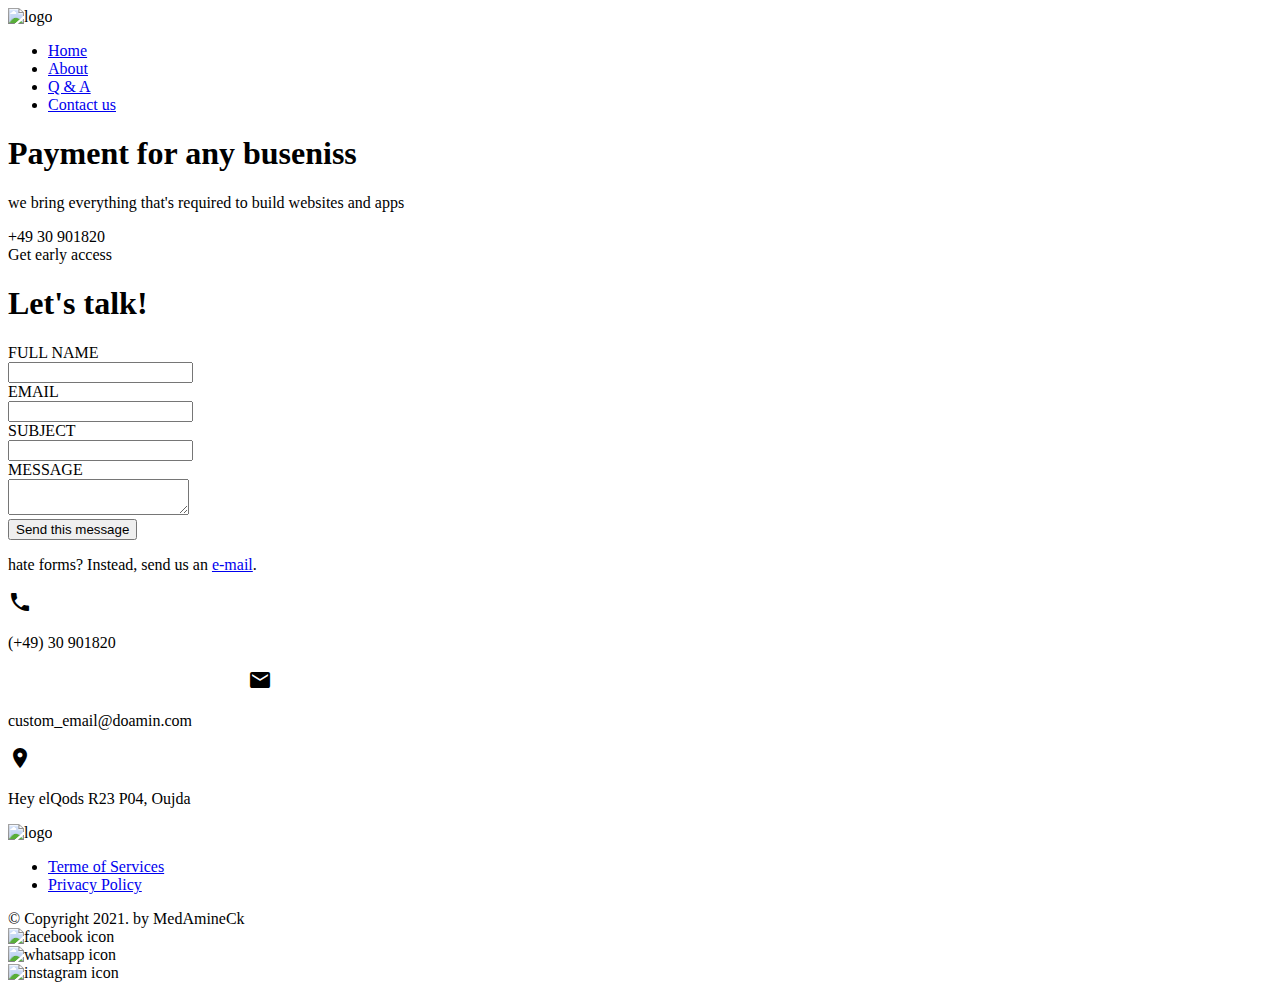
==== index.html @ a4d16747 "contact us path" ====
<!doctype html>
<html class="no-js" lang="en">

<head>
  <meta charset="utf-8">
  <title>Welcome | Consulting</title>
  <meta name="description" content="">
  <meta name="viewport" content="width=device-width, initial-scale=1">

  <meta property="og:title" content="">
  <meta property="og:type" content="">
  <meta property="og:url" content="">
  <meta property="og:image" content="">

  <link rel="manifest" href="site.webmanifest">
  <link rel="apple-touch-icon" href="icon.png">
  <!-- Place favicon.ico in the root directory -->

  <link rel="stylesheet" href="css/normalize.css">
  <link rel="stylesheet" href="css/main.css">
  <link rel="stylesheet" href="css/style.css">

  <!-- responsiveness -->
  <link rel="stylesheet" href="css/desktop/home.css" media="screen and (min-width: 768px)">
  <link rel="stylesheet" href="css/mobile/home.css" media="screen and (max-width: 767px)">

  <!-- addons -->
  <link href="https://fonts.googleapis.com/icon?family=Material+Icons" rel="stylesheet">

  <meta name="theme-color" content="#fafafa">
</head>

<body>

  <!-- Add your site or application content here -->
  <header>
    <div class="logo">
      <img src="./img/logo/logo.png" alt="logo">
    </div>
    <nav>
      <ul>
        <li><a href="#" class="active">Home</a></li>
        <li><a href="#">About</a></li>
        <li><a href="#">Q & A</a></li>
        <li class="contact_us"><a href="./pages/contact_us.html" class="flex_center">Contact us</a></li>
      </ul>
    </nav>
    <div class="nav_tab_icon">
      <div class="item"></div>
      <div class="item"></div>
      <div class="item"></div>
    </div>
  </header>
  <main>
    <div class="container">
      <h1><span>Payment</span> for
        any <span>buseniss</span></h1>
      <section class="main-video">
        <div class="player-btn_container flex_center">
          <div class="player-btn animated"></div>
        </div>
      </section>
      <p>we bring everything that's required to build websites and apps </p>
      <div class="call_action">
        <div class="flag"></div>
        <div class="phone">+49 30 901820</div>
        <div class="label flex_center">Get early access</div>
      </div>
    </div>
  </main>
  <section class="contact_us">
    <div class="container">
      <h1>Let's talk!</h1>
      <div class="right">
        <div class="field">
          <label for="name">FULL NAME</label> <br>
          <input type="text" name="name" id="name">
        </div>
        <div class="field">
          <label for="email">EMAIL</label> <br>
          <input type="email" name="email" id="email">
        </div>
        <div class="field">
          <label for="sub">SUBJECT</label> <br>
          <input type="text" name="sub" id="sub">
        </div>
        <div class="field">
          <label for="message">MESSAGE</label> <br>
          <textarea name="message" id="message"></textarea>
        </div>
        <button type="submit" id="sendMailBtn">Send this message</button>
      </div>
      <div class="left">
        <p>hate forms? Instead, send us an <a href="mailto:oriental24h@gmail.com">e-mail</a>.</p>
        <div class="contact_info">
          <div class="item">
            <div class="icon">
              <span class="material-icons">
                phone
              </span>
            </div>
            <p>(+49) 30 901820</p>
          </div>
          <div class="item">
            <div class="icon">
              <span class="material-icons">
                alternate_email
              </span>
            </div>
            <p>custom_email@doamin.com</p>
          </div>
          <div class="item">
            <div class="icon">
              <span class="material-icons">
                place
              </span>
            </div>
            <p>Hey elQods R23 P04, Oujda</p>
          </div>
        </div>
      </div>
    </div>
  </section>
  <footer>
    <div class="logo">
      <img src="img/logo/logo.png" alt="logo">
    </div>
    <ul>
      <li><a href="#">Terme of Services</a></li>
      <li><a href="#">Privacy Policy</a></li>
    </ul>
    <span class="copyright">© Copyright 2021. by MedAmineCk</span>
    <div class="social_media">
      <div class="item flex_center facebook">
        <img src="img/social_media/facebook.svg" alt="facebook icon">
      </div>
      <div class="item flex_center whatsapp">
        <img src="img/social_media/whatsapp.svg" alt="whatsapp icon">
      </div>
      <div class="item flex_center instagram">
        <img src="img/social_media/instagram.svg" alt="instagram icon">
      </div>
    </div>
  </footer>

  <script src="js/vendor/modernizr-3.11.2.min.js"></script>
  <script src="js/vendor/jquery-3.5.1.min.js"></script>
  <script src="js/plugins.js"></script>
  <script src="js/main.js"></script>

  <script>
    //switch to js files according to device (desk, mobile)
    if (screen && screen.width < 767) {
      document.write('<script type="text/javascript" src="js/mobile.js"><\/script>');
    } else {
      document.write('<script type="text/javascript" src="js/desktop.js"><\/script>');
    }

  </script>

  <!-- Google Analytics: change UA-XXXXX-Y to be your site's ID. -->
  <!--
  <script>
    window.ga = function () { ga.q.push(arguments) }; ga.q = []; ga.l = +new Date;
    ga('create', 'UA-XXXXX-Y', 'auto'); ga('set', 'anonymizeIp', true); ga('set', 'transport', 'beacon'); ga('send', 'pageview')
  </script>
  <script src="https://www.google-analytics.com/analytics.js" async></script>
  -->
</body>

</html>
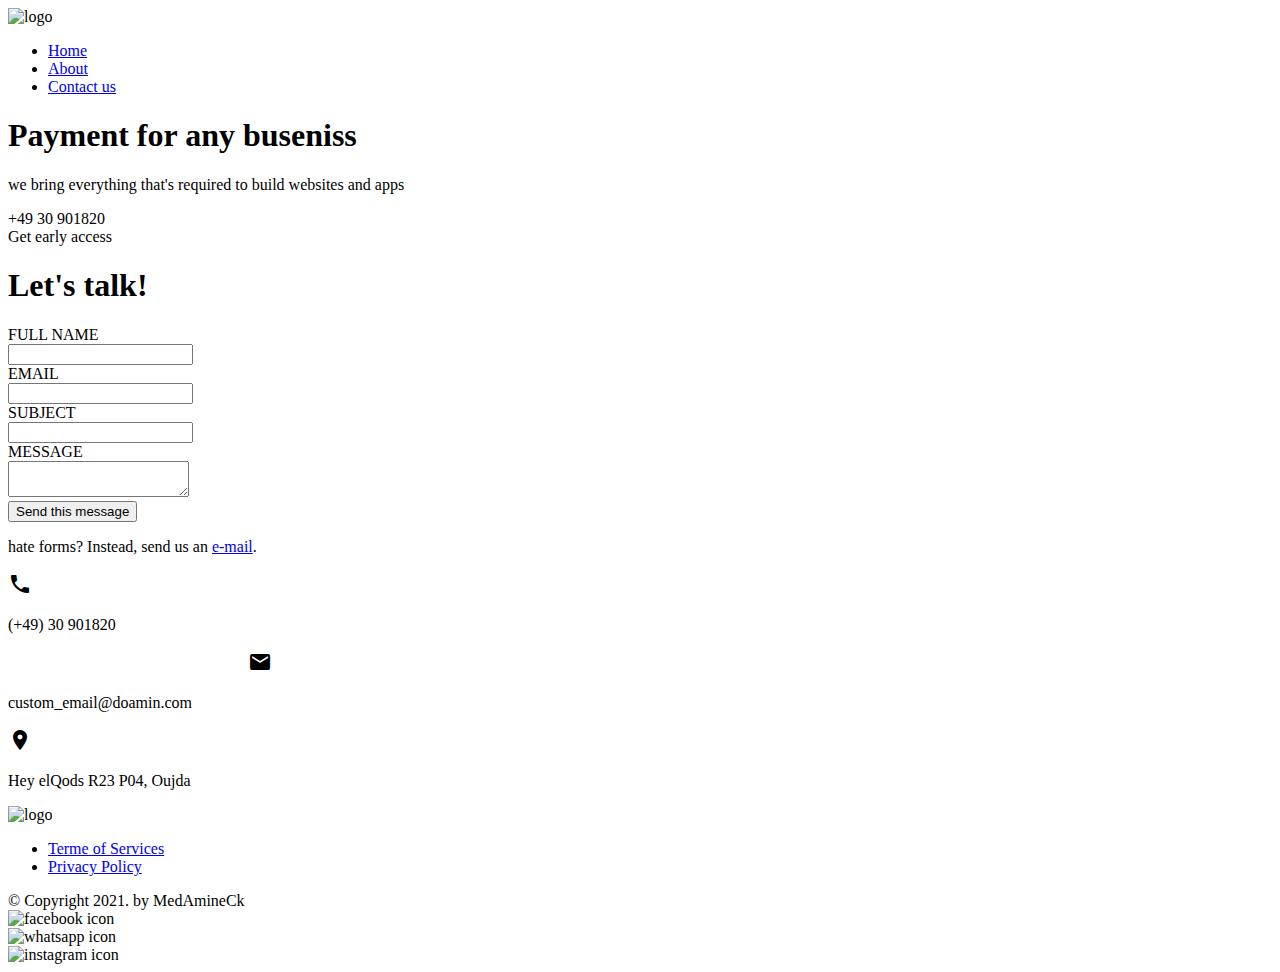
==== commit eee4bd7e: "delete Q & A" ====
--- a/index.html
+++ b/index.html
@@ -41,7 +41,6 @@
       <ul>
         <li><a href="#" class="active">Home</a></li>
         <li><a href="#">About</a></li>
-        <li><a href="#">Q & A</a></li>
         <li class="contact_us"><a href="./pages/contact_us.html" class="flex_center">Contact us</a></li>
       </ul>
     </nav>
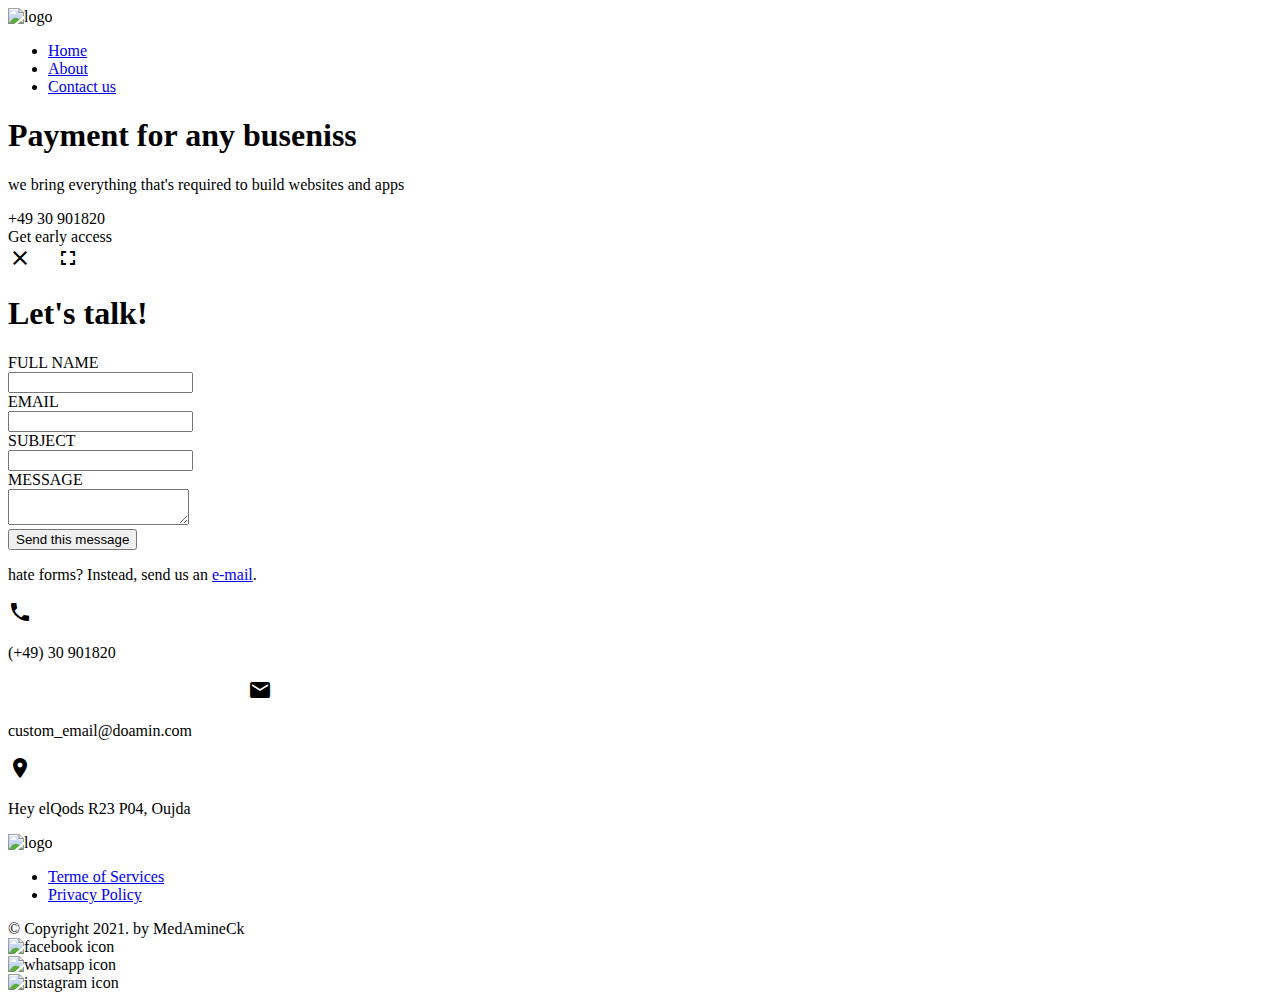
==== commit adc2e6a8: "video player" ====
--- a/index.html
+++ b/index.html
@@ -21,8 +21,8 @@
   <link rel="stylesheet" href="css/style.css">
 
   <!-- responsiveness -->
-  <link rel="stylesheet" href="css/desktop/home.css" media="screen and (min-width: 768px)">
-  <link rel="stylesheet" href="css/mobile/home.css" media="screen and (max-width: 767px)">
+  <link rel="stylesheet" href="css/desktop/home.css" media="screen and (min-width: 820px)">
+  <link rel="stylesheet" href="css/mobile/home.css" media="screen and (max-width: 820px)">
 
   <!-- addons -->
   <link href="https://fonts.googleapis.com/icon?family=Material+Icons" rel="stylesheet">
@@ -34,7 +34,7 @@
 
   <!-- Add your site or application content here -->
   <header>
-    <div class="logo">
+    <div class="logo" onclick="window.location.reload();">
       <img src="./img/logo/logo.png" alt="logo">
     </div>
     <nav>
@@ -67,6 +67,16 @@
       </div>
     </div>
   </main>
+  <section class="video_container hidden">
+    <div class="icon close flex_center" onclick="close_video();">
+      <span class="material-icons">
+        close_fullscreen
+      </span>
+    </div>
+    <div class="videoWrapper absolute_center">
+    </div>
+    </div>
+  </section>
   <section class="contact_us">
     <div class="container">
       <h1>Let's talk!</h1>
--- a/css/mobile/home.css
+++ b/css/mobile/home.css
@@ -0,0 +1,727 @@
+@import url("https://fonts.googleapis.com/css?family=Roboto&display=swap");
+@import url("https://fonts.googleapis.com/css?family=Montserrat&display=swap");
+/*@import url('https://fonts.googleapis.com/css2?family=Indie+Flower&display=swap');
+*/
+* {
+  margin: 0;
+  padding: 0;
+  -webkit-box-sizing: border-box;
+          box-sizing: border-box;
+  font-family: "Roboto", sans-serif;
+}
+
+.hidden {
+  display: none;
+}
+
+.absolute_center {
+  position: absolute;
+  top: 50%;
+  left: 50%;
+  -webkit-transform: translate(-50%, -50%);
+          transform: translate(-50%, -50%);
+}
+
+.flex_center {
+  display: -webkit-box;
+  display: -ms-flexbox;
+  display: flex;
+  -webkit-box-pack: center;
+      -ms-flex-pack: center;
+          justify-content: center;
+  -webkit-box-align: center;
+      -ms-flex-align: center;
+          align-items: center;
+}
+
+a {
+  text-decoration: none;
+  color: #2e43ff;
+  cursor: pointer;
+}
+
+button:hover {
+  cursor: pointer;
+}
+
+button,
+input {
+  outline: none;
+  border: none;
+  border-radius: 4px;
+}
+
+body,
+.scroll {
+  -webkit-tap-highlight-color: rgba(0, 0, 0, 0);
+  -webkit-tap-highlight-color: transparent;
+}
+
+body::-webkit-scrollbar,
+.scroll::-webkit-scrollbar {
+  width: 10px;
+  background: #000;
+}
+
+body::-webkit-scrollbar-track,
+.scroll::-webkit-scrollbar-track {
+  -webkit-box-shadow: inset 0px 0px 6px rgba(0, 0, 0, 0.3);
+  background-color: #f5f5f5;
+}
+
+.animated {
+  -webkit-animation-duration: 1s;
+          animation-duration: 1s;
+  -webkit-animation-fill-mode: both;
+          animation-fill-mode: both;
+}
+
+@-webkit-keyframes rubberBand {
+  0% {
+    -webkit-transform: scaleX(1);
+            transform: scaleX(1);
+  }
+  30% {
+    -webkit-transform: scale3d(1.25, 0.75, 1);
+            transform: scale3d(1.25, 0.75, 1);
+  }
+  40% {
+    -webkit-transform: scale3d(0.75, 1.25, 1);
+            transform: scale3d(0.75, 1.25, 1);
+  }
+  50% {
+    -webkit-transform: scale3d(1.15, 0.85, 1);
+            transform: scale3d(1.15, 0.85, 1);
+  }
+  65% {
+    -webkit-transform: scale3d(0.95, 1.05, 1);
+            transform: scale3d(0.95, 1.05, 1);
+  }
+  75% {
+    -webkit-transform: scale3d(1.05, 0.95, 1);
+            transform: scale3d(1.05, 0.95, 1);
+  }
+  to {
+    -webkit-transform: scaleX(1);
+            transform: scaleX(1);
+  }
+}
+
+@keyframes rubberBand {
+  0% {
+    -webkit-transform: scaleX(1);
+            transform: scaleX(1);
+  }
+  30% {
+    -webkit-transform: scale3d(1.25, 0.75, 1);
+            transform: scale3d(1.25, 0.75, 1);
+  }
+  40% {
+    -webkit-transform: scale3d(0.75, 1.25, 1);
+            transform: scale3d(0.75, 1.25, 1);
+  }
+  50% {
+    -webkit-transform: scale3d(1.15, 0.85, 1);
+            transform: scale3d(1.15, 0.85, 1);
+  }
+  65% {
+    -webkit-transform: scale3d(0.95, 1.05, 1);
+            transform: scale3d(0.95, 1.05, 1);
+  }
+  75% {
+    -webkit-transform: scale3d(1.05, 0.95, 1);
+            transform: scale3d(1.05, 0.95, 1);
+  }
+  to {
+    -webkit-transform: scaleX(1);
+            transform: scaleX(1);
+  }
+}
+
+section.contact_us {
+  width: 100%;
+}
+
+section.contact_us .container {
+  position: relative;
+  background: #f6fafd;
+  border-radius: 12px;
+  padding: 10px;
+  -webkit-box-shadow: 4px 4px 12px rgba(0, 0, 0, 0.15);
+  box-shadow: 4px 4px 12px rgba(0, 0, 0, 0.15);
+}
+
+section.contact_us .container .right {
+  padding: 10px;
+}
+
+section.contact_us .container .right .field {
+  margin-bottom: 20px;
+}
+
+section.contact_us .container .right .field label {
+  color: #718096;
+  font-size: 16px;
+  font-weight: bolder;
+}
+
+section.contact_us .container .right .field input,
+section.contact_us .container .right .field textarea {
+  width: 100%;
+  background: #e2e8f0;
+  border-radius: 4px;
+  padding-left: 10px;
+  outline: none;
+  font-size: 18px;
+}
+
+section.contact_us .container .right .field input:focus,
+section.contact_us .container .right .field textarea:focus {
+  border: 2px solid #bed5f3;
+}
+
+section.contact_us .container .right .field input {
+  height: 45px;
+}
+
+section.contact_us .container .right .field textarea {
+  min-height: 120px;
+  border: none;
+  resize: none;
+  padding: 10px;
+}
+
+section.contact_us .container .right button {
+  width: 100%;
+  height: 45px;
+  background: #027bd4;
+  color: #fff;
+  border-radius: 4px;
+  font-weight: normal;
+}
+
+section.contact_us .container .left {
+  padding: 10px;
+}
+
+section.contact_us .container .left h1 {
+  font-size: 24px;
+  font-family: "Ubuntu", sans-serif;
+  font-weight: bolder;
+  text-align: left;
+}
+
+section.contact_us .container .left > p {
+  margin-bottom: 20px;
+}
+
+section.contact_us .container .left .contact_info .item {
+  display: -webkit-box;
+  display: -ms-flexbox;
+  display: flex;
+  -webkit-box-align: center;
+      -ms-flex-align: center;
+          align-items: center;
+  width: 100%;
+  height: 45px;
+  margin-bottom: 20px;
+}
+
+section.contact_us .container .left .contact_info .item .icon {
+  height: 45px;
+  width: 45px;
+  border-radius: 45px;
+  border: 1px dashed #667ee8;
+  display: -webkit-box;
+  display: -ms-flexbox;
+  display: flex;
+  -webkit-box-pack: center;
+      -ms-flex-pack: center;
+          justify-content: center;
+  -webkit-box-align: center;
+      -ms-flex-align: center;
+          align-items: center;
+  margin-right: 20px;
+  font-size: 25px;
+}
+
+section.contact_us .container .left p {
+  font-size: 18px;
+  font-weight: normal;
+  opacity: 0.8;
+}
+
+.logo {
+  width: 45px;
+  height: 45px;
+}
+
+.logo img {
+  max-width: 100%;
+  min-height: 100%;
+}
+
+header {
+  background: #fefdff;
+  width: 100%;
+  height: 80px;
+  position: fixed;
+  top: 0;
+  left: 0;
+  z-index: 2;
+  display: -webkit-box;
+  display: -ms-flexbox;
+  display: flex;
+  -webkit-box-pack: justify;
+      -ms-flex-pack: justify;
+          justify-content: space-between;
+  -webkit-box-align: center;
+      -ms-flex-align: center;
+          align-items: center;
+  padding: 0 20px;
+  -webkit-box-shadow: 0px 6px 12px 0px #cccccc47;
+          box-shadow: 0px 6px 12px 0px #cccccc47;
+}
+
+header nav {
+  display: none;
+  position: absolute;
+  z-index: 2;
+  top: 0;
+  left: 0;
+  width: 100%;
+  height: 100vh;
+  min-height: 400px;
+  overflow-y: scroll;
+  -webkit-box-orient: vertical;
+  -webkit-box-direction: normal;
+      -ms-flex-direction: column;
+          flex-direction: column;
+  -webkit-box-pack: center;
+      -ms-flex-pack: center;
+          justify-content: center;
+  -webkit-box-align: center;
+      -ms-flex-align: center;
+          align-items: center;
+  background-color: #fff;
+  background-image: url("../../img/bg-svg.svg");
+}
+
+@supports ((-webkit-backdrop-filter: blur(24px)) or (backdrop-filter: blur(24px))) {
+  header nav {
+    background: #bcd9de4d;
+    backdrop-filter: blur(24px);
+    -webkit-backdrop-filter: blur(24px);
+  }
+}
+
+header nav.active {
+  display: -webkit-box;
+  display: -ms-flexbox;
+  display: flex;
+}
+
+header nav ul {
+  list-style: none;
+  text-align: center;
+}
+
+header nav ul li {
+  margin-bottom: 40px;
+}
+
+header nav ul li a {
+  margin-bottom: 35px;
+  position: relative;
+  color: rgba(0, 0, 0, 0.6);
+  opacity: 0.8;
+  font-size: 24px;
+  -webkit-tap-highlight-color: rgba(255, 255, 255, 0);
+}
+
+header nav ul li a:active {
+  background-color: black;
+}
+
+header nav ul li a:hover {
+  cursor: pointer;
+  opacity: 1;
+}
+
+header nav ul li a.active {
+  opacity: 1;
+  font-weight: bolder;
+  color: black;
+  font-size: 24px;
+}
+
+header nav ul li a.active::after, header nav ul li a.active::before {
+  display: inline-block;
+}
+
+header nav ul li a.active::before {
+  content: "--> ";
+}
+
+header nav ul li.contact_us {
+  width: 100vw;
+  margin-top: 200px;
+  position: relative;
+}
+
+header nav ul li.contact_us::before {
+  content: "";
+  display: block;
+  width: 100%;
+  height: 4px;
+  background: #263238;
+  position: absolute;
+  top: 30px;
+  z-index: 1;
+}
+
+header nav ul li.contact_us a {
+  width: 150px;
+  height: 60px;
+  color: #fff;
+  font-size: 18px;
+  position: relative;
+  z-index: 2;
+  background: #263238;
+  padding: 0 10px;
+  border-radius: 60px;
+  margin: 0 auto;
+  opacity: 1;
+}
+
+header .nav_tab_icon {
+  width: 30px;
+  height: 50px;
+  position: absolute;
+  z-index: 3;
+  top: 25px;
+  right: 25px;
+  display: -webkit-box;
+  display: -ms-flexbox;
+  display: flex;
+  -webkit-box-orient: vertical;
+  -webkit-box-direction: normal;
+      -ms-flex-direction: column;
+          flex-direction: column;
+  -webkit-box-align: end;
+      -ms-flex-align: end;
+          align-items: flex-end;
+}
+
+header .nav_tab_icon .item {
+  height: 5px;
+  border-radius: 5px;
+  background-color: #263238;
+  margin-bottom: 6px;
+  -webkit-transition: all linear 0.2s;
+  transition: all linear 0.2s;
+  -webkit-box-shadow: 0px 0px 10px #263238;
+          box-shadow: 0px 0px 10px #263238;
+}
+
+header .nav_tab_icon .item:nth-child(1) {
+  width: 100%;
+}
+
+header .nav_tab_icon .item:nth-child(2) {
+  width: 60%;
+}
+
+header .nav_tab_icon .item:nth-child(3) {
+  width: 30%;
+}
+
+header .nav_tab_icon.open .item {
+  height: 5px;
+  border-radius: 5px;
+  background-color: #263238;
+  margin-bottom: 6px;
+}
+
+header .nav_tab_icon.open .item:nth-child(1) {
+  width: 100%;
+  -webkit-transform: rotate(-45deg) translate(-8px, 6px);
+          transform: rotate(-45deg) translate(-8px, 6px);
+}
+
+header .nav_tab_icon.open .item:nth-child(2) {
+  width: 100%;
+  -webkit-transform: rotate(45deg);
+          transform: rotate(45deg);
+}
+
+header .nav_tab_icon.open .item:nth-child(3) {
+  display: none;
+}
+
+footer {
+  padding: 20px;
+  display: -webkit-box;
+  display: -ms-flexbox;
+  display: flex;
+  width: 100%;
+  -webkit-box-pack: justify;
+      -ms-flex-pack: justify;
+          justify-content: space-between;
+  -ms-flex-wrap: wrap;
+      flex-wrap: wrap;
+  -webkit-box-align: center;
+      -ms-flex-align: center;
+          align-items: center;
+}
+
+footer ul {
+  display: -webkit-box;
+  display: -ms-flexbox;
+  display: flex;
+  list-style: none;
+}
+
+footer ul li {
+  margin: 0 10px;
+}
+
+footer span.copyright {
+  font-size: 10px;
+  color: rgba(0, 0, 0, 0.8);
+}
+
+footer .social_media {
+  display: -webkit-box;
+  display: -ms-flexbox;
+  display: flex;
+}
+
+footer .social_media .item {
+  width: 45px;
+  height: 45px;
+  border-radius: 45px;
+  margin: 0 4px;
+}
+
+footer .social_media .item img {
+  max-width: 25px;
+  max-height: 25px;
+}
+
+footer .social_media .item.facebook {
+  background: #1877f2;
+}
+
+footer .social_media .item.whatsapp {
+  background: #25d366;
+}
+
+footer .social_media .item.instagram {
+  background: #e4405f;
+}
+
+body main {
+  width: 100%;
+  height: 100vh;
+  min-height: 800px;
+}
+
+body main .container {
+  position: absolute;
+  z-index: 0;
+  top: 0;
+  left: 0;
+  width: 100%;
+  height: 100%;
+  background: rgba(255, 255, 255, 0.5);
+  -webkit-backdrop-filter: blur(4px);
+          backdrop-filter: blur(4px);
+  padding: 80px 20px 0 20px;
+}
+
+body main .container h1 {
+  font-size: 30px;
+  font-weight: normal;
+}
+
+body main .container h1 span {
+  font-family: "Montserrat", sans-serif;
+  font-size: 44px;
+  font-weight: 700;
+}
+
+body main .container section.main-video {
+  background-image: url(../../img/video-bg.jpg);
+  background-size: cover;
+  background-position: center;
+  width: 100%;
+  height: 350px;
+  margin: 20px auto;
+  border-radius: 12px;
+  position: relative;
+  overflow: hidden;
+}
+
+body main .container section.main-video:before {
+  content: "";
+  display: block;
+  width: 100%;
+  height: 100%;
+  background-color: rgba(4, 0, 71, 0.45);
+}
+
+body main .container section.main-video .player-btn_container {
+  width: 100%;
+  height: 100%;
+  position: absolute;
+  top: 0;
+  left: 0;
+}
+
+body main .container section.main-video .player-btn_container .player-btn {
+  height: 80px;
+  width: 80px;
+  border-radius: 80px;
+  background: white;
+  cursor: pointer;
+}
+
+body main .container section.main-video .player-btn_container .player-btn:hover {
+  -webkit-animation-name: rubberBand;
+          animation-name: rubberBand;
+}
+
+body main .container section.main-video .player-btn_container .player-btn::before {
+  content: "";
+  display: block;
+  background: white;
+  height: 105px;
+  width: 105px;
+  border-radius: 80px;
+  opacity: 0.2;
+  position: absolute;
+  top: 50%;
+  left: 50%;
+  -webkit-transform: translate(-50%, -50%);
+          transform: translate(-50%, -50%);
+  z-index: 1;
+}
+
+body main .container section.main-video .player-btn_container .player-btn::after {
+  content: "";
+  display: block;
+  position: absolute;
+  top: 50%;
+  left: 50%;
+  -webkit-transform: translate(-50%, -50%);
+          transform: translate(-50%, -50%);
+  z-index: 1;
+  width: 0px;
+  height: 0px;
+  border-top: 14px solid transparent;
+  border-bottom: 14px solid transparent;
+  border-left: 24px solid #180afb;
+}
+
+body main .container p {
+  font-size: 22px;
+  text-align: center;
+  margin-bottom: 20px;
+}
+
+body main .container .call_action {
+  height: 60px;
+  width: 100%;
+  max-width: 350px;
+  border-radius: 60px;
+  margin: 0 auto;
+  padding: 10px;
+  background: #fff;
+  -webkit-box-shadow: 4px 4px 14px rgba(0, 0, 0, 0.14);
+          box-shadow: 4px 4px 14px rgba(0, 0, 0, 0.14);
+  display: -webkit-box;
+  display: -ms-flexbox;
+  display: flex;
+  -webkit-box-pack: justify;
+      -ms-flex-pack: justify;
+          justify-content: space-between;
+  -webkit-box-align: center;
+      -ms-flex-align: center;
+          align-items: center;
+}
+
+body main .container .call_action .flag {
+  height: 50px;
+  width: 50px;
+  border-radius: 50px;
+  background-image: url(../../img/flag.png);
+  background-size: cover;
+}
+
+body main .container .call_action .phone {
+  font-size: 18px;
+}
+
+body main .container .call_action .label {
+  height: 50px;
+  background: #3894ff;
+  text-align: center;
+  color: #fff;
+  border-radius: 50px;
+  padding: 4px;
+  font-size: 14px;
+}
+
+body main::before {
+  content: "";
+  display: block;
+  width: 100%;
+  height: 100%;
+  background-image: url(../../img/bg-svg.svg);
+}
+
+body section.video_container {
+  position: fixed;
+  z-index: 3;
+  width: 100%;
+  height: 100%;
+  top: 0;
+  left: 0;
+  background: #fff;
+}
+
+body section.video_container .icon {
+  position: absolute;
+  top: 15px;
+  right: 15px;
+  cursor: pointer;
+  background: #cccccc7a;
+  width: 35px;
+  height: 35px;
+  border-radius: 35px;
+  color: #3c3c3c;
+  border: 1px solid #b6b6b6;
+}
+
+body section.video_container .icon:hover {
+  background: #ccccccb1;
+  color: #232323;
+  border: 1px solid #6c6c6c;
+}
+
+body section.video_container .videoWrapper {
+  position: relative;
+  padding-bottom: 56.25%;
+  /* 16:9 */
+  height: 0;
+}
+
+body section.video_container .videoWrapper iframe {
+  position: absolute;
+  top: 0;
+  left: 0;
+  width: 100%;
+  height: 100%;
+}
+/*# sourceMappingURL=home.css.map */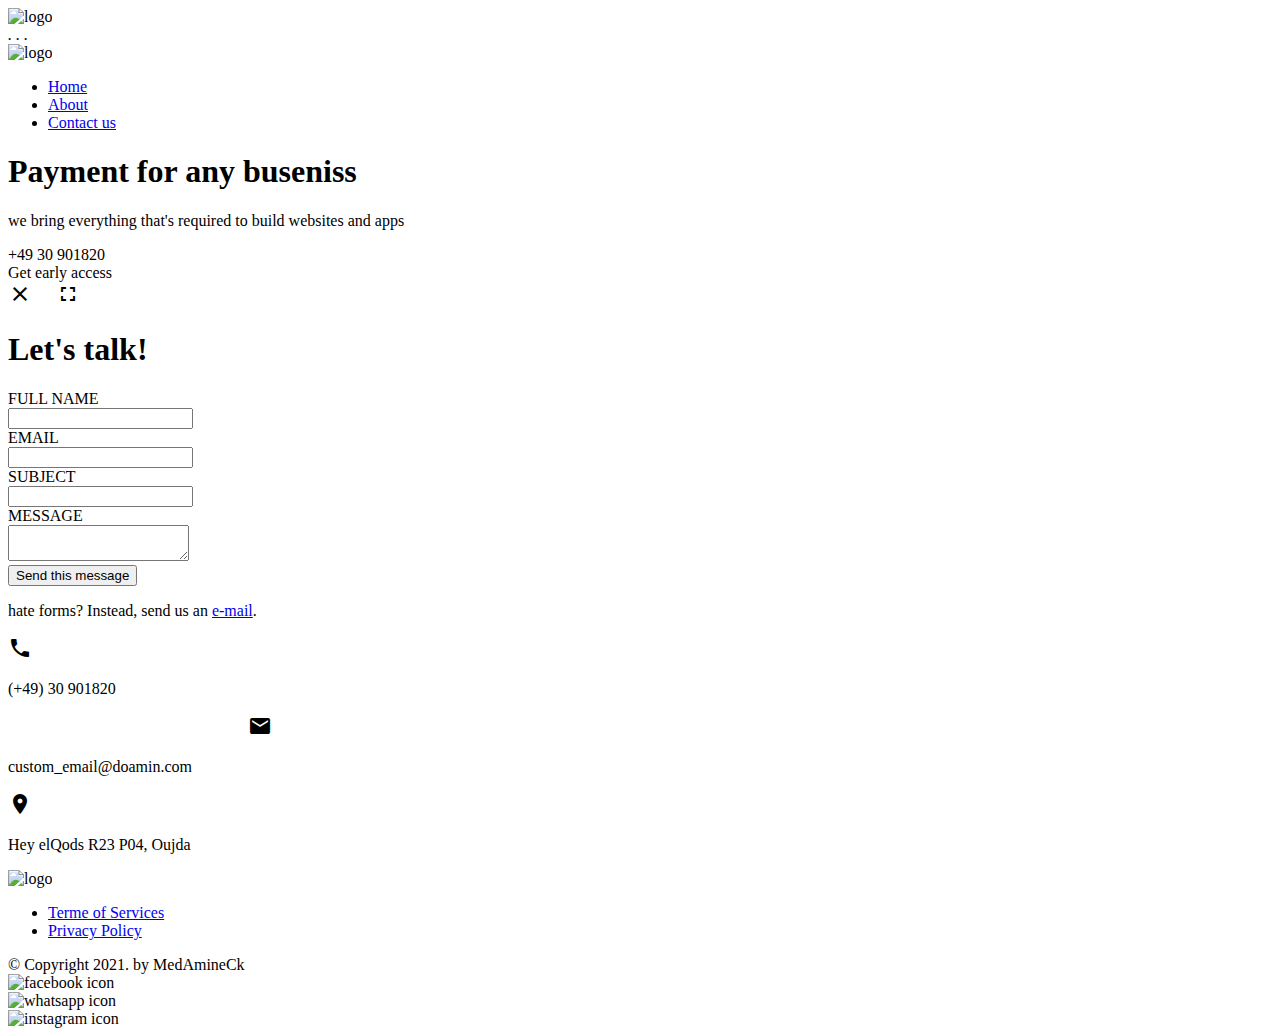
==== commit 7d3616fd: "about us" ====
--- a/index.html
+++ b/index.html
@@ -31,6 +31,17 @@
 </head>
 
 <body>
+  <!--Preloader-->
+  <div class="preloader-container">
+    <div class="logo">
+      <img src="./img/logo/logo.png" alt="logo">
+    </div>
+    <div class="preloader">
+      <i>.</i>
+      <i>.</i>
+      <i>.</i>
+    </div>
+  </div>
 
   <!-- Add your site or application content here -->
   <header>
@@ -40,7 +51,7 @@
     <nav>
       <ul>
         <li><a href="#" class="active">Home</a></li>
-        <li><a href="#">About</a></li>
+        <li><a href="./pages/about_us.html">About</a></li>
         <li class="contact_us"><a href="./pages/contact_us.html" class="flex_center">Contact us</a></li>
       </ul>
     </nav>
@@ -73,7 +84,12 @@
         close_fullscreen
       </span>
     </div>
+    <div class="lds-ripple absolute_center">
+      <div></div>
+      <div></div>
+    </div>
     <div class="videoWrapper absolute_center">
+      <!--here will display a video from youtube embade js-->
     </div>
     </div>
   </section>
@@ -165,6 +181,10 @@
       document.write('<script type="text/javascript" src="js/desktop.js"><\/script>');
     }
 
+    //hide preloader
+    $(window).ready(function () {
+      $('.preloader-container').fadeOut('slow');
+    });
   </script>
 
   <!-- Google Analytics: change UA-XXXXX-Y to be your site's ID. -->
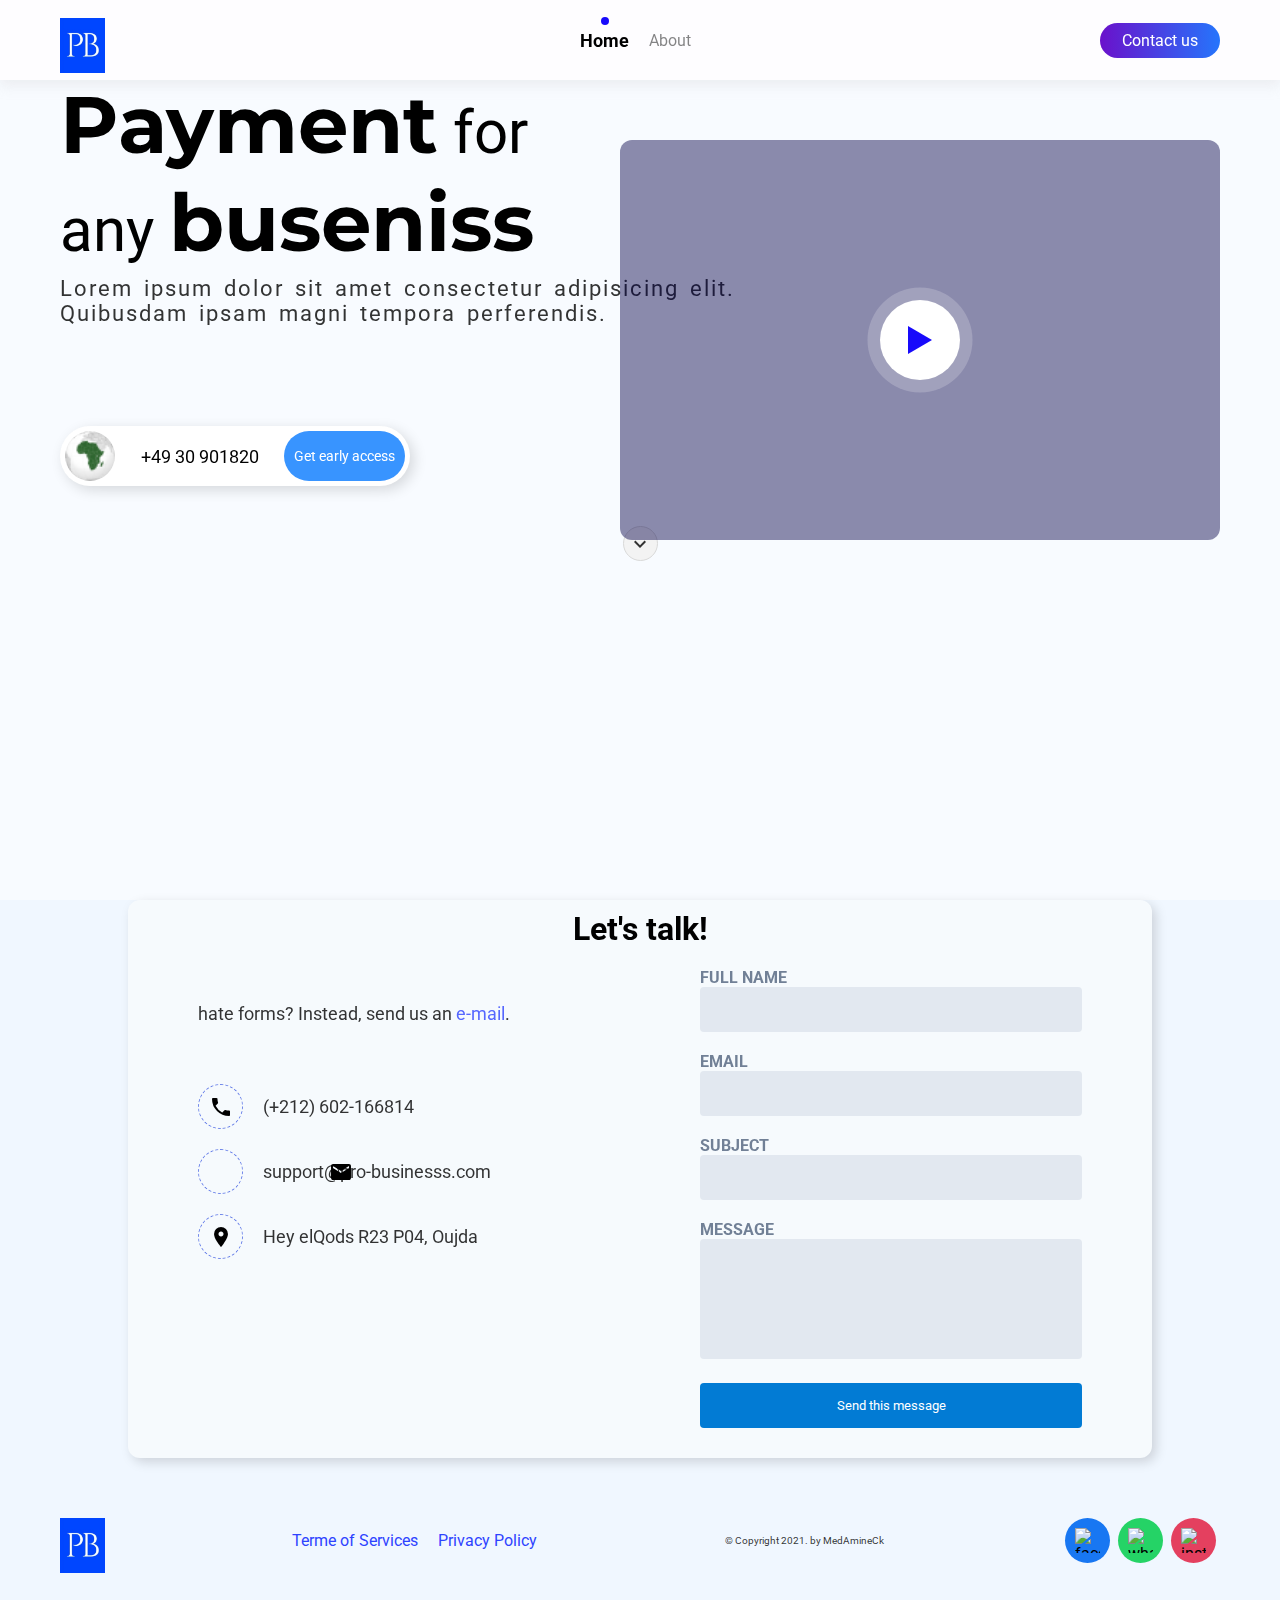
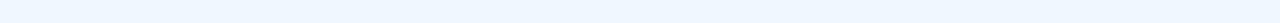
==== commit 4aa83f0b: "new update" ====
--- a/index.html
+++ b/index.html
@@ -32,7 +32,7 @@
 
 <body>
   <!--Preloader-->
-  <div class="preloader-container">
+  <div class="preloader-container hidden">
     <div class="logo">
       <img src="./img/logo/logo.png" alt="logo">
     </div>
@@ -50,8 +50,10 @@
     </div>
     <nav>
       <ul>
-        <li><a href="#" class="active">Home</a></li>
-        <li><a href="./pages/about_us.html">About</a></li>
+        <div class="main-menu">
+          <li><a href="#" class="active">Home</a></li>
+          <li><a href="./pages/about_us.html">About</a></li>
+        </div>
         <li class="contact_us"><a href="./pages/contact_us.html" class="flex_center">Contact us</a></li>
       </ul>
     </nav>
@@ -70,11 +72,17 @@
           <div class="player-btn animated"></div>
         </div>
       </section>
-      <p>we bring everything that's required to build websites and apps </p>
+      <p>Lorem ipsum dolor sit amet consectetur adipisicing elit. <br>
+        Quibusdam ipsam magni tempora perferendis.</p>
       <div class="call_action">
         <div class="flag"></div>
         <div class="phone">+49 30 901820</div>
         <div class="label flex_center">Get early access</div>
+      </div>
+      <div class="down flex_center animated">
+        <span class="material-icons">
+          expand_more
+        </span>
       </div>
     </div>
   </main>
@@ -96,51 +104,53 @@
   <section class="contact_us">
     <div class="container">
       <h1>Let's talk!</h1>
-      <div class="right">
-        <div class="field">
-          <label for="name">FULL NAME</label> <br>
-          <input type="text" name="name" id="name">
-        </div>
-        <div class="field">
-          <label for="email">EMAIL</label> <br>
-          <input type="email" name="email" id="email">
-        </div>
-        <div class="field">
-          <label for="sub">SUBJECT</label> <br>
-          <input type="text" name="sub" id="sub">
-        </div>
-        <div class="field">
-          <label for="message">MESSAGE</label> <br>
-          <textarea name="message" id="message"></textarea>
-        </div>
-        <button type="submit" id="sendMailBtn">Send this message</button>
-      </div>
-      <div class="left">
-        <p>hate forms? Instead, send us an <a href="mailto:oriental24h@gmail.com">e-mail</a>.</p>
-        <div class="contact_info">
-          <div class="item">
-            <div class="icon">
-              <span class="material-icons">
-                phone
-              </span>
+      <div class="main_contact_container">
+        <div class="right">
+          <div class="field">
+            <label for="name">FULL NAME</label> <br>
+            <input type="text" name="name" id="name">
+          </div>
+          <div class="field">
+            <label for="email">EMAIL</label> <br>
+            <input type="email" name="email" id="email">
+          </div>
+          <div class="field">
+            <label for="sub">SUBJECT</label> <br>
+            <input type="text" name="sub" id="sub">
+          </div>
+          <div class="field">
+            <label for="message">MESSAGE</label> <br>
+            <textarea name="message" id="message"></textarea>
+          </div>
+          <button type="submit" id="sendMailBtn">Send this message</button>
+        </div>
+        <div class="left">
+          <p class="sub_hint">hate forms? Instead, send us an <a href="mailto:support@pro-businesss.com">e-mail</a>.</p>
+          <div class="contact_info">
+            <div class="item">
+              <div class="icon">
+                <span class="material-icons">
+                  phone
+                </span>
+              </div>
+              <p>(+212) 602-166814</p>
             </div>
-            <p>(+49) 30 901820</p>
-          </div>
-          <div class="item">
-            <div class="icon">
-              <span class="material-icons">
-                alternate_email
-              </span>
+            <div class="item">
+              <div class="icon">
+                <span class="material-icons">
+                  alternate_email
+                </span>
+              </div>
+              <p>support@pro-businesss.com</p>
             </div>
-            <p>custom_email@doamin.com</p>
-          </div>
-          <div class="item">
-            <div class="icon">
-              <span class="material-icons">
-                place
-              </span>
+            <div class="item">
+              <div class="icon">
+                <span class="material-icons">
+                  place
+                </span>
+              </div>
+              <p>Hey elQods R23 P04, Oujda</p>
             </div>
-            <p>Hey elQods R23 P04, Oujda</p>
           </div>
         </div>
       </div>
@@ -148,7 +158,7 @@
   </section>
   <footer>
     <div class="logo">
-      <img src="img/logo/logo.png" alt="logo">
+      <img src="./img/logo/logo.png" alt="logo">
     </div>
     <ul>
       <li><a href="#">Terme of Services</a></li>
@@ -156,14 +166,15 @@
     </ul>
     <span class="copyright">© Copyright 2021. by MedAmineCk</span>
     <div class="social_media">
-      <div class="item flex_center facebook">
-        <img src="img/social_media/facebook.svg" alt="facebook icon">
+      <div class="item flex_center facebook"
+        onclick="window.location.href='https://www.facebook.com/Pro-Businesss-100759948397480'">
+        <img src="../img/social_media/facebook.svg" alt="facebook icon">
       </div>
       <div class="item flex_center whatsapp">
-        <img src="img/social_media/whatsapp.svg" alt="whatsapp icon">
+        <img src="../img/social_media/whatsapp.svg" alt="whatsapp icon">
       </div>
       <div class="item flex_center instagram">
-        <img src="img/social_media/instagram.svg" alt="instagram icon">
+        <img src="../img/social_media/instagram.svg" alt="instagram icon">
       </div>
     </div>
   </footer>
--- a/css/style.css
+++ b/css/style.css
@@ -0,0 +1,41 @@
+@use "./variables";
+@use "./default";
+@use "./modules";
+@use "./style.scss";
+html {
+  background: #f0f7ff;
+}
+
+body {
+  width: 100%;
+  height: 100vh;
+  position: relative;
+  display: -ms-grid;
+  display: grid;
+}
+
+.preloader-container {
+  position: fixed;
+  z-index: 3;
+  width: 100%;
+  height: 100%;
+  background: #fff;
+  display: -webkit-box;
+  display: -ms-flexbox;
+  display: flex;
+  -webkit-box-orient: vertical;
+  -webkit-box-direction: normal;
+      -ms-flex-direction: column;
+          flex-direction: column;
+  -webkit-box-pack: center;
+      -ms-flex-pack: center;
+          justify-content: center;
+  -webkit-box-align: center;
+      -ms-flex-align: center;
+          align-items: center;
+}
+
+.preloader-container .logo {
+  margin-bottom: 40px;
+}
+/*# sourceMappingURL=style.css.map */--- a/css/desktop/home.css
+++ b/css/desktop/home.css
@@ -0,0 +1,933 @@
+@import url("https://fonts.googleapis.com/css?family=Roboto&display=swap");
+@import url("https://fonts.googleapis.com/css?family=Montserrat&display=swap");
+/*@import url('https://fonts.googleapis.com/css2?family=Indie+Flower&display=swap');
+*/
+* {
+  margin: 0;
+  padding: 0;
+  -webkit-box-sizing: border-box;
+          box-sizing: border-box;
+  font-family: "Roboto", sans-serif;
+}
+
+.hidden {
+  display: none;
+}
+
+.absolute_center {
+  position: absolute;
+  top: 50%;
+  left: 50%;
+  -webkit-transform: translate(-50%, -50%);
+          transform: translate(-50%, -50%);
+}
+
+.flex_center {
+  display: -webkit-box;
+  display: -ms-flexbox;
+  display: flex;
+  -webkit-box-pack: center;
+      -ms-flex-pack: center;
+          justify-content: center;
+  -webkit-box-align: center;
+      -ms-flex-align: center;
+          align-items: center;
+}
+
+a {
+  text-decoration: none;
+  color: #2e43ff;
+  cursor: pointer;
+}
+
+button:hover {
+  cursor: pointer;
+}
+
+button,
+input {
+  outline: none;
+  border: none;
+  border-radius: 4px;
+}
+
+body,
+.scroll {
+  -webkit-tap-highlight-color: rgba(0, 0, 0, 0);
+  -webkit-tap-highlight-color: transparent;
+}
+
+body::-webkit-scrollbar,
+.scroll::-webkit-scrollbar {
+  width: 10px;
+  background: #000;
+}
+
+body::-webkit-scrollbar-track,
+.scroll::-webkit-scrollbar-track {
+  -webkit-box-shadow: inset 0px 0px 6px rgba(0, 0, 0, 0.3);
+  background-color: #f5f5f5;
+}
+
+body::-webkit-scrollbar-thumb,
+.scroll::-webkit-scrollbar-thumb {
+  background-color: #263238;
+}
+
+.animated {
+  -webkit-animation-duration: 1s;
+          animation-duration: 1s;
+  -webkit-animation-fill-mode: both;
+          animation-fill-mode: both;
+}
+
+@-webkit-keyframes rubberBand {
+  0% {
+    -webkit-transform: scaleX(1);
+            transform: scaleX(1);
+  }
+  30% {
+    -webkit-transform: scale3d(1.25, 0.75, 1);
+            transform: scale3d(1.25, 0.75, 1);
+  }
+  40% {
+    -webkit-transform: scale3d(0.75, 1.25, 1);
+            transform: scale3d(0.75, 1.25, 1);
+  }
+  50% {
+    -webkit-transform: scale3d(1.15, 0.85, 1);
+            transform: scale3d(1.15, 0.85, 1);
+  }
+  65% {
+    -webkit-transform: scale3d(0.95, 1.05, 1);
+            transform: scale3d(0.95, 1.05, 1);
+  }
+  75% {
+    -webkit-transform: scale3d(1.05, 0.95, 1);
+            transform: scale3d(1.05, 0.95, 1);
+  }
+  to {
+    -webkit-transform: scaleX(1);
+            transform: scaleX(1);
+  }
+}
+
+@keyframes rubberBand {
+  0% {
+    -webkit-transform: scaleX(1);
+            transform: scaleX(1);
+  }
+  30% {
+    -webkit-transform: scale3d(1.25, 0.75, 1);
+            transform: scale3d(1.25, 0.75, 1);
+  }
+  40% {
+    -webkit-transform: scale3d(0.75, 1.25, 1);
+            transform: scale3d(0.75, 1.25, 1);
+  }
+  50% {
+    -webkit-transform: scale3d(1.15, 0.85, 1);
+            transform: scale3d(1.15, 0.85, 1);
+  }
+  65% {
+    -webkit-transform: scale3d(0.95, 1.05, 1);
+            transform: scale3d(0.95, 1.05, 1);
+  }
+  75% {
+    -webkit-transform: scale3d(1.05, 0.95, 1);
+            transform: scale3d(1.05, 0.95, 1);
+  }
+  to {
+    -webkit-transform: scaleX(1);
+            transform: scaleX(1);
+  }
+}
+
+@-webkit-keyframes shakeY {
+  20%,
+  100% {
+    -webkit-transform: translate3d(0, -10px, 0);
+            transform: translate3d(0, -10px, 0);
+  }
+  0% {
+    -webkit-transform: translateZ(0);
+            transform: translateZ(0);
+  }
+  10% {
+    -webkit-transform: translate3d(0, 10px, 0);
+            transform: translate3d(0, 10px, 0);
+  }
+}
+
+@keyframes shakeY {
+  20%,
+  100% {
+    -webkit-transform: translate3d(0, -10px, 0);
+            transform: translate3d(0, -10px, 0);
+  }
+  0% {
+    -webkit-transform: translateZ(0);
+            transform: translateZ(0);
+  }
+  10% {
+    -webkit-transform: translate3d(0, 10px, 0);
+            transform: translate3d(0, 10px, 0);
+  }
+}
+
+section.contact_us {
+  width: 100%;
+}
+
+section.contact_us .container {
+  position: relative;
+  background: #f6fafd;
+  border-radius: 12px;
+  padding: 10px;
+  -webkit-box-shadow: 4px 4px 12px rgba(0, 0, 0, 0.15);
+  box-shadow: 4px 4px 12px rgba(0, 0, 0, 0.15);
+}
+
+section.contact_us .container .right {
+  padding: 10px;
+}
+
+section.contact_us .container .right .field {
+  margin-bottom: 20px;
+}
+
+section.contact_us .container .right .field label {
+  color: #718096;
+  font-size: 16px;
+  font-weight: bolder;
+}
+
+section.contact_us .container .right .field input,
+section.contact_us .container .right .field textarea {
+  width: 100%;
+  background: #e2e8f0;
+  border-radius: 4px;
+  padding-left: 10px;
+  outline: none;
+  font-size: 18px;
+}
+
+section.contact_us .container .right .field input:focus,
+section.contact_us .container .right .field textarea:focus {
+  border: 2px solid #bed5f3;
+}
+
+section.contact_us .container .right .field input {
+  height: 45px;
+}
+
+section.contact_us .container .right .field textarea {
+  min-height: 120px;
+  border: none;
+  resize: none;
+  padding: 10px;
+}
+
+section.contact_us .container .right button {
+  width: 100%;
+  height: 45px;
+  background: #027bd4;
+  color: #fff;
+  border-radius: 4px;
+  font-weight: normal;
+}
+
+section.contact_us .container .left {
+  padding: 10px;
+}
+
+section.contact_us .container .left h1 {
+  font-size: 24px;
+  font-family: "Ubuntu", sans-serif;
+  font-weight: bolder;
+  text-align: left;
+}
+
+section.contact_us .container .left > p {
+  margin-bottom: 20px;
+}
+
+section.contact_us .container .left .contact_info .item {
+  display: -webkit-box;
+  display: -ms-flexbox;
+  display: flex;
+  -webkit-box-align: center;
+      -ms-flex-align: center;
+          align-items: center;
+  width: 100%;
+  height: 45px;
+  margin-bottom: 20px;
+}
+
+section.contact_us .container .left .contact_info .item .icon {
+  height: 45px;
+  width: 45px;
+  border-radius: 45px;
+  border: 1px dashed #667ee8;
+  display: -webkit-box;
+  display: -ms-flexbox;
+  display: flex;
+  -webkit-box-pack: center;
+      -ms-flex-pack: center;
+          justify-content: center;
+  -webkit-box-align: center;
+      -ms-flex-align: center;
+          align-items: center;
+  margin-right: 20px;
+  font-size: 25px;
+}
+
+section.contact_us .container .left p {
+  font-size: 18px;
+  font-weight: normal;
+  opacity: 0.8;
+}
+
+.logo {
+  width: 45px;
+  height: 45px;
+}
+
+.logo img {
+  max-width: 100%;
+  min-height: 100%;
+}
+
+.lds-ripple {
+  display: inline-block;
+  position: relative;
+  width: 80px;
+  height: 80px;
+}
+
+.lds-ripple div {
+  position: absolute;
+  border: 4px solid #767676;
+  opacity: 1;
+  border-radius: 50%;
+  -webkit-animation: lds-ripple 1s cubic-bezier(0, 0.2, 0.8, 1) infinite;
+          animation: lds-ripple 1s cubic-bezier(0, 0.2, 0.8, 1) infinite;
+}
+
+.lds-ripple div:nth-child(2) {
+  -webkit-animation-delay: -0.5s;
+          animation-delay: -0.5s;
+}
+
+@-webkit-keyframes lds-ripple {
+  0% {
+    top: 36px;
+    left: 36px;
+    width: 0;
+    height: 0;
+    opacity: 1;
+  }
+  100% {
+    top: 0px;
+    left: 0px;
+    width: 72px;
+    height: 72px;
+    opacity: 0;
+  }
+}
+
+@keyframes lds-ripple {
+  0% {
+    top: 36px;
+    left: 36px;
+    width: 0;
+    height: 0;
+    opacity: 1;
+  }
+  100% {
+    top: 0px;
+    left: 0px;
+    width: 72px;
+    height: 72px;
+    opacity: 0;
+  }
+}
+
+.preloader {
+  height: 50px;
+  width: 70px;
+  overflow: hidden;
+  margin-top: 40px;
+}
+
+i {
+  display: block;
+  width: 16px;
+  height: 16px;
+  background: black;
+  border-radius: 16px;
+  position: absolute;
+  top: 50%;
+  left: 50%;
+  margin: -8px 0 0 -8px;
+  opacity: 1;
+  -webkit-transform: translate3d(60px, 0, 0);
+          transform: translate3d(60px, 0, 0);
+  overflow: hidden;
+  text-indent: -9999px;
+  border: 2px solid white;
+}
+
+i:nth-child(1) {
+  background: #d14836;
+  -webkit-animation: google 1.75s ease-in-out infinite;
+          animation: google 1.75s ease-in-out infinite;
+}
+
+i:nth-child(2) {
+  background: #e9b330;
+  -webkit-animation: google 1.75s ease-in-out infinite 0.3s;
+          animation: google 1.75s ease-in-out infinite 0.3s;
+}
+
+i:nth-child(3) {
+  background: #4285f4;
+  -webkit-animation: google 1.75s ease-in-out infinite 0.6s;
+          animation: google 1.75s ease-in-out infinite 0.6s;
+}
+
+@-webkit-keyframes google {
+  0% {
+    opacity: 0;
+    -webkit-transform: translate3d(60px, 0, 0);
+            transform: translate3d(60px, 0, 0);
+  }
+  30% {
+    opacity: 1;
+    -webkit-transform: translate3d(0, 0, 0);
+            transform: translate3d(0, 0, 0);
+  }
+  70% {
+    opacity: 1;
+    -webkit-transform: translate3d(0, 0, 0);
+            transform: translate3d(0, 0, 0);
+  }
+  100% {
+    opacity: 0;
+    -webkit-transform: translate3d(-300px, 0, 0);
+            transform: translate3d(-300px, 0, 0);
+  }
+}
+
+@keyframes google {
+  0% {
+    opacity: 0;
+    -webkit-transform: translate3d(60px, 0, 0);
+            transform: translate3d(60px, 0, 0);
+  }
+  30% {
+    opacity: 1;
+    -webkit-transform: translate3d(0, 0, 0);
+            transform: translate3d(0, 0, 0);
+  }
+  70% {
+    opacity: 1;
+    -webkit-transform: translate3d(0, 0, 0);
+            transform: translate3d(0, 0, 0);
+  }
+  100% {
+    opacity: 0;
+    -webkit-transform: translate3d(-300px, 0, 0);
+            transform: translate3d(-300px, 0, 0);
+  }
+}
+
+section.ui-card {
+  width: 100%;
+  height: -webkit-fit-content;
+  height: -moz-fit-content;
+  height: fit-content;
+  padding: 20px;
+  border-radius: 4px;
+  border: 2px solid #f9f9f9;
+  background-color: #ffffff;
+}
+
+section.ui-card .btns {
+  margin: 0 auto;
+  display: -webkit-box;
+  display: -ms-flexbox;
+  display: flex;
+  -webkit-box-align: center;
+      -ms-flex-align: center;
+          align-items: center;
+  -webkit-box-pack: center;
+      -ms-flex-pack: center;
+          justify-content: center;
+  margin-top: 20px;
+}
+
+section.ui-card .btns .btn {
+  width: 120px;
+  height: 35px;
+  border-radius: 4px;
+}
+
+section.ui-card .btns .btn.contact_us {
+  margin-right: 20px;
+  color: #fff;
+  background: #8e2de2;
+  /* fallback for old browsers */
+  /* Chrome 10-25, Safari 5.1-6 */
+  background: -webkit-gradient(linear, left top, right top, from(#4a00e0), to(#8e2de2));
+  background: linear-gradient(to right, #4a00e0, #8e2de2);
+  /* W3C, IE 10+/ Edge, Firefox 16+, Chrome 26+, Opera 12+, Safari 7+ */
+}
+
+section.main-video {
+  background-image: url(../../img/video-bg.jpg);
+  background-size: cover;
+  background-position: center;
+  width: 100%;
+  height: 190px;
+  margin: 20px auto;
+  border-radius: 12px;
+  position: relative;
+  overflow: hidden;
+}
+
+section.main-video:before {
+  content: "";
+  display: block;
+  width: 100%;
+  height: 100%;
+  background-color: rgba(4, 0, 71, 0.45);
+}
+
+section.main-video .player-btn_container {
+  width: 100%;
+  height: 100%;
+  position: absolute;
+  top: 0;
+  left: 0;
+}
+
+section.main-video .player-btn_container .player-btn {
+  height: 80px;
+  width: 80px;
+  border-radius: 80px;
+  background: white;
+  cursor: pointer;
+}
+
+section.main-video .player-btn_container .player-btn:hover {
+  -webkit-animation-name: rubberBand;
+          animation-name: rubberBand;
+}
+
+section.main-video .player-btn_container .player-btn::before {
+  content: "";
+  display: block;
+  background: white;
+  height: 105px;
+  width: 105px;
+  border-radius: 80px;
+  opacity: 0.2;
+  position: absolute;
+  top: 50%;
+  left: 50%;
+  -webkit-transform: translate(-50%, -50%);
+          transform: translate(-50%, -50%);
+  z-index: 1;
+}
+
+section.main-video .player-btn_container .player-btn::after {
+  content: "";
+  display: block;
+  position: absolute;
+  top: 50%;
+  left: 50%;
+  -webkit-transform: translate(-50%, -50%);
+          transform: translate(-50%, -50%);
+  z-index: 1;
+  width: 0px;
+  height: 0px;
+  border-top: 14px solid transparent;
+  border-bottom: 14px solid transparent;
+  border-left: 24px solid #180afb;
+}
+
+section.video_container {
+  position: fixed;
+  z-index: 99;
+  width: 100vw;
+  height: 100vh;
+  top: 0;
+  left: 0;
+  background: #fff;
+}
+
+section.video_container .icon {
+  position: absolute;
+  top: 15px;
+  right: 15px;
+  cursor: pointer;
+  background: #cccccc7a;
+  width: 35px;
+  height: 35px;
+  border-radius: 35px;
+  color: #3c3c3c;
+  border: 1px solid #b6b6b6;
+}
+
+section.video_container .icon:hover {
+  background: #ccccccb1;
+  color: #232323;
+  border: 1px solid #6c6c6c;
+}
+
+section.video_container .videoWrapper {
+  padding-bottom: 55.25%;
+  height: 0;
+  position: absolute;
+  top: 50%;
+  z-index: 2;
+  width: 100%;
+}
+
+section.video_container .videoWrapper iframe {
+  position: absolute;
+  top: 0;
+  left: 0;
+  width: 100%;
+  height: 100%;
+}
+
+section.contact_us {
+  width: 80%;
+  margin: 0 auto;
+}
+
+section.contact_us h1 {
+  text-align: center;
+}
+
+section.contact_us .main_contact_container {
+  display: -webkit-box;
+  display: -ms-flexbox;
+  display: flex;
+  -webkit-box-pack: justify;
+      -ms-flex-pack: justify;
+          justify-content: space-between;
+  -webkit-box-orient: horizontal;
+  -webkit-box-direction: reverse;
+      -ms-flex-direction: row-reverse;
+          flex-direction: row-reverse;
+}
+
+section.contact_us .main_contact_container .right,
+section.contact_us .main_contact_container .left {
+  width: 100%;
+  padding: 20px 60px;
+}
+
+section.contact_us .main_contact_container .left p.sub_hint {
+  margin-top: 35px;
+  margin-bottom: 60px;
+}
+
+section.main-video {
+  width: 80%;
+}
+
+header {
+  background: #fefdff;
+  width: 100%;
+  height: 80px;
+  position: fixed;
+  top: 0;
+  left: 0;
+  z-index: 2;
+  display: -webkit-box;
+  display: -ms-flexbox;
+  display: flex;
+  -webkit-box-pack: justify;
+      -ms-flex-pack: justify;
+          justify-content: space-between;
+  -webkit-box-align: center;
+      -ms-flex-align: center;
+          align-items: center;
+  padding: 0 60px;
+  -webkit-box-shadow: 0px 6px 12px 0px #cccccc47;
+          box-shadow: 0px 6px 12px 0px #cccccc47;
+}
+
+header.active {
+  border-radius: 0 0 100px 100px;
+}
+
+header nav {
+  width: calc(50% - -60px);
+}
+
+header nav ul {
+  list-style: none;
+  text-align: center;
+  display: -webkit-box;
+  display: -ms-flexbox;
+  display: flex;
+  -webkit-box-pack: justify;
+      -ms-flex-pack: justify;
+          justify-content: space-between;
+}
+
+header nav ul .main-menu {
+  display: -webkit-box;
+  display: -ms-flexbox;
+  display: flex;
+  -ms-flex-pack: distribute;
+      justify-content: space-around;
+  -webkit-box-align: center;
+      -ms-flex-align: center;
+          align-items: center;
+}
+
+header nav ul .main-menu li {
+  margin-right: 20px;
+}
+
+header nav ul .main-menu li a {
+  position: relative;
+  color: rgba(0, 0, 0, 0.6);
+  opacity: 0.8;
+  font-size: 16px;
+}
+
+header nav ul .main-menu li a:hover {
+  cursor: pointer;
+  opacity: 1;
+}
+
+header nav ul .main-menu li a.active {
+  color: black;
+  opacity: 1;
+  font-weight: bold;
+  font-size: 18px;
+}
+
+header nav ul .main-menu li a.active::after {
+  content: "";
+  width: 8px;
+  height: 8px;
+  border-radius: 8px;
+  background-color: #180afb;
+  display: inline-block;
+  position: absolute;
+  left: 50%;
+  top: -60%;
+  -webkit-transform: translateX(-50%);
+          transform: translateX(-50%);
+}
+
+header nav ul li.contact_us {
+  background: #263238;
+  background-image: -webkit-gradient(linear, left top, right top, from(#6a11cb), to(#2575fc));
+  background-image: linear-gradient(to right, #6a11cb 0%, #2575fc 100%);
+  display: -ms-grid;
+  display: grid;
+  width: 120px;
+  height: 35px;
+  border-radius: 35px;
+  padding: 0 10px;
+}
+
+header nav ul li.contact_us a {
+  color: #fff;
+  font-size: 16px;
+  place-self: center;
+}
+
+header .nav_tab_icon {
+  display: none;
+}
+
+footer {
+  padding: 60px;
+  display: -webkit-box;
+  display: -ms-flexbox;
+  display: flex;
+  width: 100%;
+  -webkit-box-pack: justify;
+      -ms-flex-pack: justify;
+          justify-content: space-between;
+  -ms-flex-wrap: wrap;
+      flex-wrap: wrap;
+  -webkit-box-align: center;
+      -ms-flex-align: center;
+          align-items: center;
+}
+
+footer ul {
+  display: -webkit-box;
+  display: -ms-flexbox;
+  display: flex;
+  list-style: none;
+}
+
+footer ul li {
+  margin: 0 10px;
+}
+
+footer span.copyright {
+  font-size: 10px;
+  color: rgba(0, 0, 0, 0.8);
+}
+
+footer .social_media {
+  display: -webkit-box;
+  display: -ms-flexbox;
+  display: flex;
+}
+
+footer .social_media .item {
+  width: 45px;
+  height: 45px;
+  border-radius: 45px;
+  margin: 0 4px;
+}
+
+footer .social_media .item img {
+  max-width: 25px;
+  max-height: 25px;
+}
+
+footer .social_media .item.facebook {
+  background: #1877f2;
+}
+
+footer .social_media .item.whatsapp {
+  background: #25d366;
+}
+
+footer .social_media .item.instagram {
+  background: #e4405f;
+}
+
+body main {
+  width: 100%;
+  height: 100vh;
+  min-height: 800px;
+}
+
+body main .container {
+  position: absolute;
+  z-index: 0;
+  top: 0;
+  left: 0;
+  width: 100%;
+  height: 100%;
+  background: rgba(255, 255, 255, 0.5);
+  -webkit-backdrop-filter: blur(4px);
+          backdrop-filter: blur(4px);
+  padding: 80px 60px 0 60px;
+}
+
+body main .container h1 {
+  font-size: 60px;
+  font-weight: normal;
+  width: 500px;
+  line-height: 90px;
+}
+
+body main .container h1 span {
+  font-family: "Montserrat", sans-serif;
+  font-size: 80px;
+  font-weight: bolder;
+}
+
+body main .container .main-video {
+  height: 400px;
+  width: 600px;
+  position: absolute;
+  right: 60px;
+  top: 120px;
+}
+
+body main .container p {
+  font-size: 22px;
+  margin-bottom: 100px;
+  color: rgba(0, 0, 0, 0.8);
+  letter-spacing: 2px;
+  word-spacing: 4px;
+}
+
+body main .container .call_action {
+  height: 60px;
+  width: 100%;
+  max-width: 350px;
+  border-radius: 60px;
+  padding: 10px 5px;
+  background: #fff;
+  -webkit-box-shadow: 4px 4px 14px rgba(0, 0, 0, 0.14);
+          box-shadow: 4px 4px 14px rgba(0, 0, 0, 0.14);
+  display: -webkit-box;
+  display: -ms-flexbox;
+  display: flex;
+  -webkit-box-pack: justify;
+      -ms-flex-pack: justify;
+          justify-content: space-between;
+  -webkit-box-align: center;
+      -ms-flex-align: center;
+          align-items: center;
+}
+
+body main .container .call_action .flag {
+  height: 50px;
+  width: 50px;
+  border-radius: 50px;
+  background-image: url(../../img/flag.png);
+  background-size: cover;
+}
+
+body main .container .call_action .phone {
+  font-size: 18px;
+}
+
+body main .container .call_action .label {
+  height: 50px;
+  background: #3894ff;
+  text-align: center;
+  color: #fff;
+  border-radius: 50px;
+  padding: 4px 10px;
+  font-size: 14px;
+}
+
+body main .container .down {
+  width: 35px;
+  height: 35px;
+  border-radius: 35px;
+  background: #f3f3f3;
+  border: 1px solid #d8d8d8;
+  color: rgba(0, 0, 0, 0.8);
+  margin: 40px auto 40px;
+  -webkit-animation-name: shakeY;
+          animation-name: shakeY;
+  -webkit-animation-iteration-count: infinite;
+          animation-iteration-count: infinite;
+  -webkit-animation-delay: 5s;
+          animation-delay: 5s;
+  -webkit-animation-timing-function: ease-in-out;
+          animation-timing-function: ease-in-out;
+}
+
+body main::before {
+  content: "";
+  display: block;
+  width: 100%;
+  height: 100vh;
+  background-image: url(../../img/bg-svg.svg);
+  background-size: cover;
+  background-position: center;
+}
+/*# sourceMappingURL=home.css.map */--- a/css/mobile/home.css
+++ b/css/mobile/home.css
@@ -69,6 +69,11 @@
   background-color: #f5f5f5;
 }
 
+body::-webkit-scrollbar-thumb,
+.scroll::-webkit-scrollbar-thumb {
+  background-color: #263238;
+}
+
 .animated {
   -webkit-animation-duration: 1s;
           animation-duration: 1s;
@@ -135,6 +140,38 @@
   to {
     -webkit-transform: scaleX(1);
             transform: scaleX(1);
+  }
+}
+
+@-webkit-keyframes shakeY {
+  20%,
+  100% {
+    -webkit-transform: translate3d(0, -10px, 0);
+            transform: translate3d(0, -10px, 0);
+  }
+  0% {
+    -webkit-transform: translateZ(0);
+            transform: translateZ(0);
+  }
+  10% {
+    -webkit-transform: translate3d(0, 10px, 0);
+            transform: translate3d(0, 10px, 0);
+  }
+}
+
+@keyframes shakeY {
+  20%,
+  100% {
+    -webkit-transform: translate3d(0, -10px, 0);
+            transform: translate3d(0, -10px, 0);
+  }
+  0% {
+    -webkit-transform: translateZ(0);
+            transform: translateZ(0);
+  }
+  10% {
+    -webkit-transform: translate3d(0, 10px, 0);
+            transform: translate3d(0, 10px, 0);
   }
 }
 
@@ -259,6 +296,311 @@
 .logo img {
   max-width: 100%;
   min-height: 100%;
+}
+
+.lds-ripple {
+  display: inline-block;
+  position: relative;
+  width: 80px;
+  height: 80px;
+}
+
+.lds-ripple div {
+  position: absolute;
+  border: 4px solid #767676;
+  opacity: 1;
+  border-radius: 50%;
+  -webkit-animation: lds-ripple 1s cubic-bezier(0, 0.2, 0.8, 1) infinite;
+          animation: lds-ripple 1s cubic-bezier(0, 0.2, 0.8, 1) infinite;
+}
+
+.lds-ripple div:nth-child(2) {
+  -webkit-animation-delay: -0.5s;
+          animation-delay: -0.5s;
+}
+
+@-webkit-keyframes lds-ripple {
+  0% {
+    top: 36px;
+    left: 36px;
+    width: 0;
+    height: 0;
+    opacity: 1;
+  }
+  100% {
+    top: 0px;
+    left: 0px;
+    width: 72px;
+    height: 72px;
+    opacity: 0;
+  }
+}
+
+@keyframes lds-ripple {
+  0% {
+    top: 36px;
+    left: 36px;
+    width: 0;
+    height: 0;
+    opacity: 1;
+  }
+  100% {
+    top: 0px;
+    left: 0px;
+    width: 72px;
+    height: 72px;
+    opacity: 0;
+  }
+}
+
+.preloader {
+  height: 50px;
+  width: 70px;
+  overflow: hidden;
+  margin-top: 40px;
+}
+
+i {
+  display: block;
+  width: 16px;
+  height: 16px;
+  background: black;
+  border-radius: 16px;
+  position: absolute;
+  top: 50%;
+  left: 50%;
+  margin: -8px 0 0 -8px;
+  opacity: 1;
+  -webkit-transform: translate3d(60px, 0, 0);
+          transform: translate3d(60px, 0, 0);
+  overflow: hidden;
+  text-indent: -9999px;
+  border: 2px solid white;
+}
+
+i:nth-child(1) {
+  background: #d14836;
+  -webkit-animation: google 1.75s ease-in-out infinite;
+          animation: google 1.75s ease-in-out infinite;
+}
+
+i:nth-child(2) {
+  background: #e9b330;
+  -webkit-animation: google 1.75s ease-in-out infinite 0.3s;
+          animation: google 1.75s ease-in-out infinite 0.3s;
+}
+
+i:nth-child(3) {
+  background: #4285f4;
+  -webkit-animation: google 1.75s ease-in-out infinite 0.6s;
+          animation: google 1.75s ease-in-out infinite 0.6s;
+}
+
+@-webkit-keyframes google {
+  0% {
+    opacity: 0;
+    -webkit-transform: translate3d(60px, 0, 0);
+            transform: translate3d(60px, 0, 0);
+  }
+  30% {
+    opacity: 1;
+    -webkit-transform: translate3d(0, 0, 0);
+            transform: translate3d(0, 0, 0);
+  }
+  70% {
+    opacity: 1;
+    -webkit-transform: translate3d(0, 0, 0);
+            transform: translate3d(0, 0, 0);
+  }
+  100% {
+    opacity: 0;
+    -webkit-transform: translate3d(-300px, 0, 0);
+            transform: translate3d(-300px, 0, 0);
+  }
+}
+
+@keyframes google {
+  0% {
+    opacity: 0;
+    -webkit-transform: translate3d(60px, 0, 0);
+            transform: translate3d(60px, 0, 0);
+  }
+  30% {
+    opacity: 1;
+    -webkit-transform: translate3d(0, 0, 0);
+            transform: translate3d(0, 0, 0);
+  }
+  70% {
+    opacity: 1;
+    -webkit-transform: translate3d(0, 0, 0);
+            transform: translate3d(0, 0, 0);
+  }
+  100% {
+    opacity: 0;
+    -webkit-transform: translate3d(-300px, 0, 0);
+            transform: translate3d(-300px, 0, 0);
+  }
+}
+
+section.ui-card {
+  width: 100%;
+  height: -webkit-fit-content;
+  height: -moz-fit-content;
+  height: fit-content;
+  padding: 20px;
+  border-radius: 4px;
+  border: 2px solid #f9f9f9;
+  background-color: #ffffff;
+}
+
+section.ui-card .btns {
+  margin: 0 auto;
+  display: -webkit-box;
+  display: -ms-flexbox;
+  display: flex;
+  -webkit-box-align: center;
+      -ms-flex-align: center;
+          align-items: center;
+  -webkit-box-pack: center;
+      -ms-flex-pack: center;
+          justify-content: center;
+  margin-top: 20px;
+}
+
+section.ui-card .btns .btn {
+  width: 120px;
+  height: 35px;
+  border-radius: 4px;
+}
+
+section.ui-card .btns .btn.contact_us {
+  margin-right: 20px;
+  color: #fff;
+  background: #8e2de2;
+  /* fallback for old browsers */
+  /* Chrome 10-25, Safari 5.1-6 */
+  background: -webkit-gradient(linear, left top, right top, from(#4a00e0), to(#8e2de2));
+  background: linear-gradient(to right, #4a00e0, #8e2de2);
+  /* W3C, IE 10+/ Edge, Firefox 16+, Chrome 26+, Opera 12+, Safari 7+ */
+}
+
+section.main-video {
+  background-image: url(../../img/video-bg.jpg);
+  background-size: cover;
+  background-position: center;
+  width: 100%;
+  height: 190px;
+  margin: 20px auto;
+  border-radius: 12px;
+  position: relative;
+  overflow: hidden;
+}
+
+section.main-video:before {
+  content: "";
+  display: block;
+  width: 100%;
+  height: 100%;
+  background-color: rgba(4, 0, 71, 0.45);
+}
+
+section.main-video .player-btn_container {
+  width: 100%;
+  height: 100%;
+  position: absolute;
+  top: 0;
+  left: 0;
+}
+
+section.main-video .player-btn_container .player-btn {
+  height: 80px;
+  width: 80px;
+  border-radius: 80px;
+  background: white;
+  cursor: pointer;
+}
+
+section.main-video .player-btn_container .player-btn:hover {
+  -webkit-animation-name: rubberBand;
+          animation-name: rubberBand;
+}
+
+section.main-video .player-btn_container .player-btn::before {
+  content: "";
+  display: block;
+  background: white;
+  height: 105px;
+  width: 105px;
+  border-radius: 80px;
+  opacity: 0.2;
+  position: absolute;
+  top: 50%;
+  left: 50%;
+  -webkit-transform: translate(-50%, -50%);
+          transform: translate(-50%, -50%);
+  z-index: 1;
+}
+
+section.main-video .player-btn_container .player-btn::after {
+  content: "";
+  display: block;
+  position: absolute;
+  top: 50%;
+  left: 50%;
+  -webkit-transform: translate(-50%, -50%);
+          transform: translate(-50%, -50%);
+  z-index: 1;
+  width: 0px;
+  height: 0px;
+  border-top: 14px solid transparent;
+  border-bottom: 14px solid transparent;
+  border-left: 24px solid #180afb;
+}
+
+section.video_container {
+  position: fixed;
+  z-index: 99;
+  width: 100vw;
+  height: 100vh;
+  top: 0;
+  left: 0;
+  background: #fff;
+}
+
+section.video_container .icon {
+  position: absolute;
+  top: 15px;
+  right: 15px;
+  cursor: pointer;
+  background: #cccccc7a;
+  width: 35px;
+  height: 35px;
+  border-radius: 35px;
+  color: #3c3c3c;
+  border: 1px solid #b6b6b6;
+}
+
+section.video_container .icon:hover {
+  background: #ccccccb1;
+  color: #232323;
+  border: 1px solid #6c6c6c;
+}
+
+section.video_container .videoWrapper {
+  padding-bottom: 55.25%;
+  height: 0;
+  position: absolute;
+  top: 50%;
+  z-index: 2;
+  width: 100%;
+}
+
+section.video_container .videoWrapper iframe {
+  position: absolute;
+  top: 0;
+  left: 0;
+  width: 100%;
+  height: 100%;
 }
 
 header {
@@ -307,6 +649,17 @@
   background-image: url("../../img/bg-svg.svg");
 }
 
+header nav::before {
+  content: "";
+  display: block;
+  width: 100%;
+  height: 100%;
+  position: absolute;
+  top: 0;
+  left: 0;
+  background: #ffffff6b;
+}
+
 @supports ((-webkit-backdrop-filter: blur(24px)) or (backdrop-filter: blur(24px))) {
   header nav {
     background: #bcd9de4d;
@@ -551,77 +904,8 @@
   font-weight: 700;
 }
 
-body main .container section.main-video {
-  background-image: url(../../img/video-bg.jpg);
-  background-size: cover;
-  background-position: center;
-  width: 100%;
-  height: 350px;
-  margin: 20px auto;
-  border-radius: 12px;
-  position: relative;
-  overflow: hidden;
-}
-
-body main .container section.main-video:before {
-  content: "";
-  display: block;
-  width: 100%;
-  height: 100%;
-  background-color: rgba(4, 0, 71, 0.45);
-}
-
-body main .container section.main-video .player-btn_container {
-  width: 100%;
-  height: 100%;
-  position: absolute;
-  top: 0;
-  left: 0;
-}
-
-body main .container section.main-video .player-btn_container .player-btn {
-  height: 80px;
-  width: 80px;
-  border-radius: 80px;
-  background: white;
-  cursor: pointer;
-}
-
-body main .container section.main-video .player-btn_container .player-btn:hover {
-  -webkit-animation-name: rubberBand;
-          animation-name: rubberBand;
-}
-
-body main .container section.main-video .player-btn_container .player-btn::before {
-  content: "";
-  display: block;
-  background: white;
-  height: 105px;
-  width: 105px;
-  border-radius: 80px;
-  opacity: 0.2;
-  position: absolute;
-  top: 50%;
-  left: 50%;
-  -webkit-transform: translate(-50%, -50%);
-          transform: translate(-50%, -50%);
-  z-index: 1;
-}
-
-body main .container section.main-video .player-btn_container .player-btn::after {
-  content: "";
-  display: block;
-  position: absolute;
-  top: 50%;
-  left: 50%;
-  -webkit-transform: translate(-50%, -50%);
-          transform: translate(-50%, -50%);
-  z-index: 1;
-  width: 0px;
-  height: 0px;
-  border-top: 14px solid transparent;
-  border-bottom: 14px solid transparent;
-  border-left: 24px solid #180afb;
+body main .container .main-video {
+  height: 340px;
 }
 
 body main .container p {
@@ -680,48 +964,4 @@
   height: 100%;
   background-image: url(../../img/bg-svg.svg);
 }
-
-body section.video_container {
-  position: fixed;
-  z-index: 3;
-  width: 100%;
-  height: 100%;
-  top: 0;
-  left: 0;
-  background: #fff;
-}
-
-body section.video_container .icon {
-  position: absolute;
-  top: 15px;
-  right: 15px;
-  cursor: pointer;
-  background: #cccccc7a;
-  width: 35px;
-  height: 35px;
-  border-radius: 35px;
-  color: #3c3c3c;
-  border: 1px solid #b6b6b6;
-}
-
-body section.video_container .icon:hover {
-  background: #ccccccb1;
-  color: #232323;
-  border: 1px solid #6c6c6c;
-}
-
-body section.video_container .videoWrapper {
-  position: relative;
-  padding-bottom: 56.25%;
-  /* 16:9 */
-  height: 0;
-}
-
-body section.video_container .videoWrapper iframe {
-  position: absolute;
-  top: 0;
-  left: 0;
-  width: 100%;
-  height: 100%;
-}
 /*# sourceMappingURL=home.css.map */